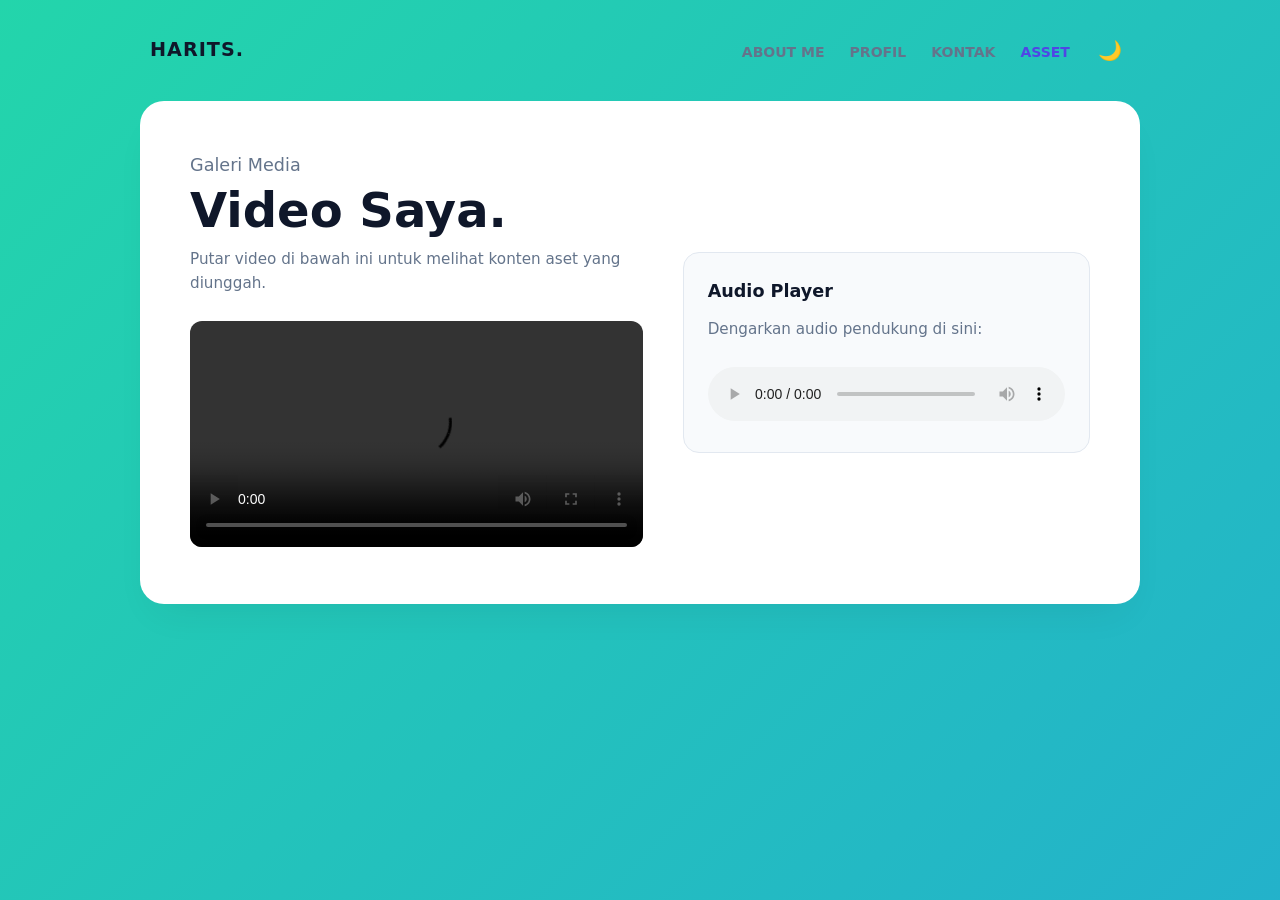
==== asset.html @ 24f97561 "Add files via upload" ====
<!DOCTYPE html>
<html lang="id">
<head>
    <meta charset="UTF-8">
    <meta name="viewport" content="width=device-width, initial-scale=1.0">
    <title>Asset - Harits</title>
    <link rel="stylesheet" href="style.css">
    <script src="script.js"></script>
</head>
<body>

    <!-- Navigasi Bar Atas -->
    <header class="navbar">
        <div class="logo">HARITS.</div>
        <nav class="nav-links">
            <a href="about.html">ABOUT ME</a>
            <a href="profil.html">PROFIL</a>
            <a href="kontak.html">KONTAK</a>
            <a href="asset.html" class="active">ASSET</a>
            <button id="theme-toggle" class="theme-btn">🌙</button>
        </nav>
    </header>

    <!-- Kartu Utama -->
    <main class="main-card">
        <!-- Kolom Kiri: Video -->
        <div class="hero-left">
            <p class="greeting">Galeri Media</p>
            <h1>Video Saya.</h1>
            <p class="bio">Putar video di bawah ini untuk melihat konten aset yang diunggah.</p>

            <div class="media-container">
                <video controls>
                    <source src="cat-herd.webm" type="video/webm" />
                    Browsermu tidak mendukung tag ini.
                </video>
            </div>
        </div>

        <!-- Kolom Kanan: Audio -->
        <div class="hero-right-content">
            <div class="info-box">
                <h3>Audio Player</h3>
                <p class="bio">Dengarkan audio pendukung di sini:</p>
                <div class="media-container">
                    <audio controls>
                        <source src="audio.mp3" type="audio/mpeg">
                        Browsermu tidak mendukung tag audio.
                    </audio>
                </div>
            </div>
        </div>
    </main>

</body>
</html>
---- style.css ----
/* ==========================================
   1. RESET & VARIABLES
   ========================================== */
* {
    box-sizing: border-box;
    margin: 0;
    padding: 0;
}

:root {
    --bg-page: #f1f5f9;
    --bg-card: #ffffff;
    --text-dark: #0f172a;
    --text-muted: #64748b;
    --accent: #4f46e5;       /* Warna Ungu/Biru Modern */
    --accent-hover: #4338ca;
    --radius-card: 24px;
    --shadow: 0 20px 40px -15px rgba(0, 0, 0, 0.07);
}

body {
    font-family: 'Segoe UI', system-ui, -apple-system, sans-serif;
    
    /* Background Animasi Gradient */
    background: linear-gradient(-45deg, #ee7752, #e73c7e, #23a6d5, #23d5ab);
    background-size: 400% 400%;
    animation: gradientMove 12s ease infinite;

    color: var(--text-dark);
    line-height: 1.6;
    display: flex;
    flex-direction: column;
    align-items: center;
    min-height: 100vh;
    padding: 20px;
}

/* Keyframes untuk menggerakkan warna background */
@keyframes gradientMove {
    0% {
        background-position: 0% 50%;
    }
    50% {
        background-position: 100% 50%;
    }
    100% {
        background-position: 0% 50%;
    }
}
/* ==========================================
   2. NAVBAR (Bagian Atas)
   ========================================== */
.navbar {
    width: 100%;
    max-width: 1000px;
    display: flex;
    justify-content: space-between;
    align-items: center;
    padding: 15px 10px;
    margin-bottom: 20px;
}

.logo {
    font-weight: 800;
    font-size: 1.2rem;
    letter-spacing: 1px;
    color: var(--text-dark);
}

.nav-links a {
    text-decoration: none;
    color: var(--text-muted);
    font-weight: 600;
    font-size: 14px;
    margin-left: 20px;
    transition: color 0.3s ease;
}

.nav-links a:hover,
.nav-links a.active {
    color: var(--accent);
}

/* ==========================================
   3. MAIN CARD (Kotak Besar 2 Kolom)
   ========================================== */
.main-card {
    background-color: var(--bg-card);
    width: 100%;
    max-width: 1000px;
    border-radius: var(--radius-card);
    box-shadow: var(--shadow);
    padding: 50px;
    display: flex;
    align-items: center;
    justify-content: space-between;
    gap: 40px;
}

/* Kolom Kiri */
.hero-left {
    flex: 1;
}

.greeting {
    font-size: 1.1rem;
    color: var(--text-muted);
    font-weight: 500;
}

.hero-left h1 {
    font-size: 3rem;
    font-weight: 800;
    line-height: 1.1;
    color: var(--text-dark);
    margin: 5px 0 10px 0;
}

.role {
    font-size: 1.25rem;
    font-weight: 600;
    color: var(--accent);
    margin-bottom: 15px;
}

.bio {
    color: var(--text-muted);
    font-size: 0.95rem;
    margin-bottom: 25px;
    max-width: 480px;
}

/* Tombol-tombol */
.hero-buttons {
    display: flex;
    gap: 12px;
    margin-bottom: 30px;
}

.btn {
    padding: 12px 24px;
    border-radius: 10px;
    text-decoration: none;
    font-weight: 600;
    font-size: 14px;
    transition: all 0.3s ease;
}

.btn-primary {
    background-color: var(--accent);
    color: #ffffff;
}

.btn-primary:hover {
    background-color: var(--accent-hover);
}

.btn-secondary {
    background-color: #f1f5f9;
    color: var(--text-dark);
}

.btn-secondary:hover {
    background-color: #e2e8f0;
}

/* Grid Informasi Ringkas */
.info-grid {
    display: flex;
    gap: 20px;
    border-top: 1px solid #e2e8f0;
    padding-top: 20px;
}

.info-item span {
    display: block;
    font-size: 12px;
    color: var(--text-muted);
}

.info-item strong {
    font-size: 13px;
    color: var(--text-dark);
}

/* Kolom Kanan (Foto Profil) */
.hero-right {
    flex: 0.9;
    display: flex;
    justify-content: center;
}

.img-wrapper {
    width: 100%;
    max-width: 320px;
    height: 380px;
    background-color: #e2e8f0;
    border-radius: 20px;
    overflow: hidden;
    box-shadow: 0 10px 20px rgba(0, 0, 0, 0.05);
}

.img-wrapper img {
    width: 100%;
    height: 100%;
    object-fit: cover;
}

/* Responsif untuk Smartphone */
@media (max-width: 768px) {
    .main-card {
        flex-direction: column-reverse;
        padding: 30px 20px;
    }

    .hero-left h1 {
        font-size: 2.2rem;
    }

    .info-grid {
        flex-direction: column;
        gap: 10px;
    }

    .img-wrapper {
        height: 280px;
    }
}

/* ==========================================
   4. ELEMEN TAMBAHAN (PROFIL, KONTAK, ASSET)
   ========================================== */
.hero-right-content {
    flex: 0.9;
    display: flex;
    flex-direction: column;
    gap: 20px;
}

.info-box {
    background-color: #f8fafc;
    border: 1px solid #e2e8f0;
    border-radius: 16px;
    padding: 24px;
}

.info-box h3, 
.section-block h3 {
    font-size: 1.1rem;
    color: var(--text-dark);
    margin-bottom: 12px;
}

.section-block {
    margin-bottom: 24px;
}

.custom-list {
    list-style: none;
    padding: 0;
}

.custom-list li {
    color: var(--text-muted);
    font-size: 0.95rem;
    margin-bottom: 8px;
    position: relative;
    padding-left: 18px;
}

.custom-list li::before {
    content: "•";
    color: var(--accent);
    font-weight: bold;
    position: absolute;
    left: 0;
}

/* Tags Hobi */
.tags {
    display: flex;
    gap: 10px;
    flex-wrap: wrap;
}

.tag {
    background-color: #e0e7ff;
    color: var(--accent);
    font-weight: 600;
    font-size: 0.85rem;
    padding: 6px 14px;
    border-radius: 20px;
}

/* Style Form Kontak */
.contact-form {
    display: flex;
    flex-direction: column;
    gap: 14px;
    margin-top: 15px;
}

.form-group input,
.form-group textarea {
    width: 100%;
    padding: 12px 16px;
    border: 1px solid #cbd5e1;
    border-radius: 10px;
    font-size: 14px;
    font-family: inherit;
    background-color: #f8fafc;
    transition: all 0.3s ease;
}

.form-group input:focus,
.form-group textarea:focus {
    outline: none;
    border-color: var(--accent);
    background-color: #ffffff;
    box-shadow: 0 0 0 3px rgba(79, 70, 229, 0.15);
}

button.btn {
    border: none;
    cursor: pointer;
}

/* Style Media (Video & Audio) */
.media-container video,
.media-container audio {
    width: 100%;
    border-radius: 12px;
    outline: none;
}

/* Styling Kotak Respon Kontak */
.response-box {
    display: none; /* Disembunyikan dulu secara default */
    background-color: #dcfce7;
    color: #166534;
    border: 1px solid #86efac;
    padding: 14px 18px;
    border-radius: 10px;
    font-size: 0.95rem;
    margin-bottom: 20px;
    line-height: 1.5;
}

/* Variabel Mode Gelap */
body.dark-theme {
    --bg-page: #0f172a;
    --bg-card: #1e293b;
    --text-dark: #f8fafc;
    --text-muted: #94a3b8;
    --shadow: 0 20px 40px -15px rgba(0, 0, 0, 0.5);
}

/* Penyesuaian Komponen saat Dark Mode */
body.dark-theme .info-box {
    background-color: #334155;
    border-color: #475569;
}

body.dark-theme .btn-secondary {
    background-color: #334155;
    color: #f8fafc;
}

body.dark-theme .btn-secondary:hover {
    background-color: #475569;
}

body.dark-theme .form-group input,
body.dark-theme .form-group textarea {
    background-color: #334155;
    border-color: #475569;
    color: #f8fafc;
}

/* Style Tombol Toggle */
.theme-btn {
    background: none;
    border: none;
    font-size: 1.2rem;
    cursor: pointer;
    padding: 4px 8px;
    margin-left: 15px;
    border-radius: 8px;
    transition: transform 0.2s ease;
}

.theme-btn:hover {
    transform: scale(1.2);
}
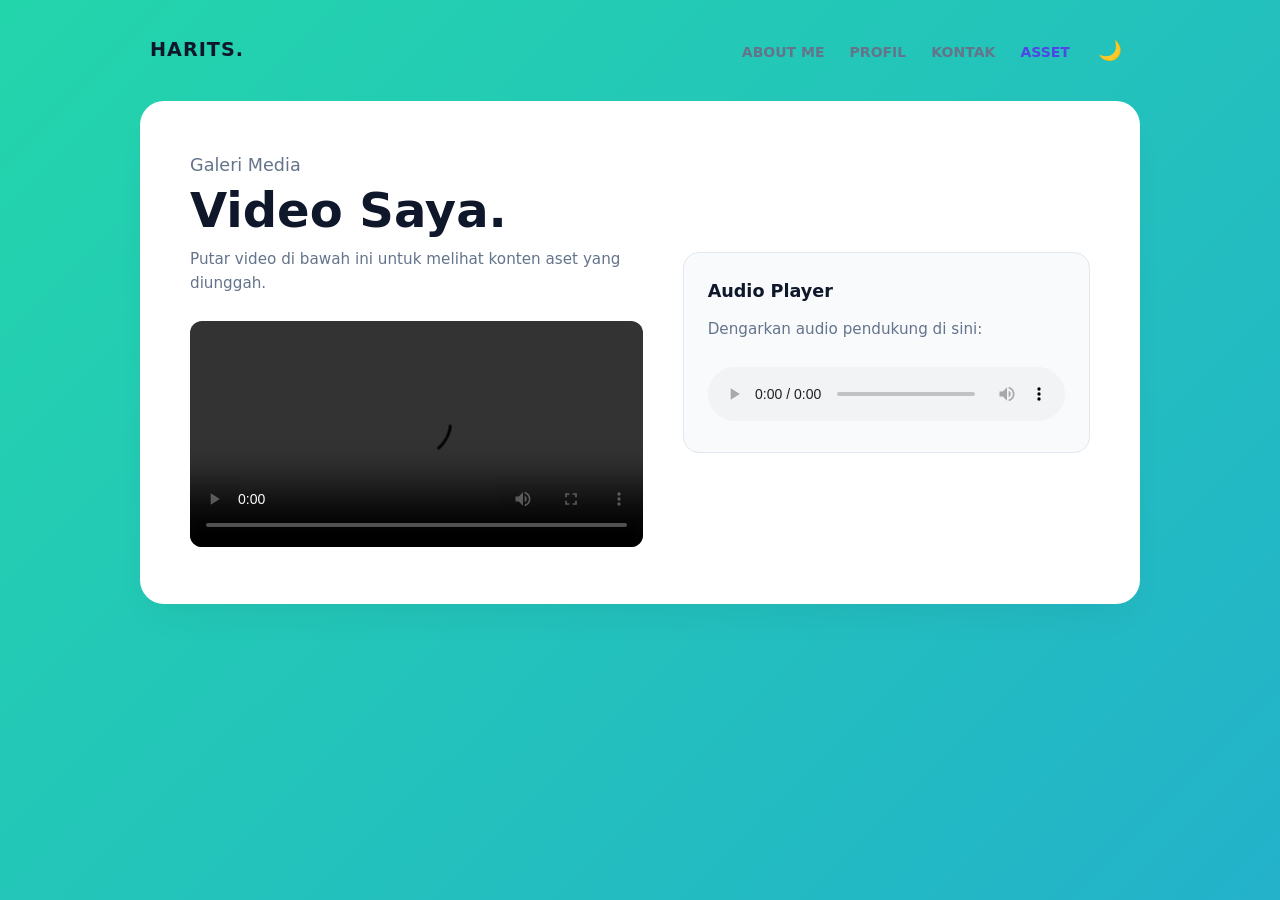
==== commit 693fc279: "Fix navigation links in asset.html Updated navigation links in asset.html to point to the correct pa" ====
--- a/asset.html
+++ b/asset.html
@@ -13,7 +13,7 @@
     <header class="navbar">
         <div class="logo">HARITS.</div>
         <nav class="nav-links">
-            <a href="about.html">ABOUT ME</a>
+            <a href="index.html">ABOUT ME</a>
             <a href="profil.html">PROFIL</a>
             <a href="kontak.html">KONTAK</a>
             <a href="asset.html" class="active">ASSET</a>
@@ -53,4 +53,4 @@
     </main>
 
 </body>
-</html>+</html>
